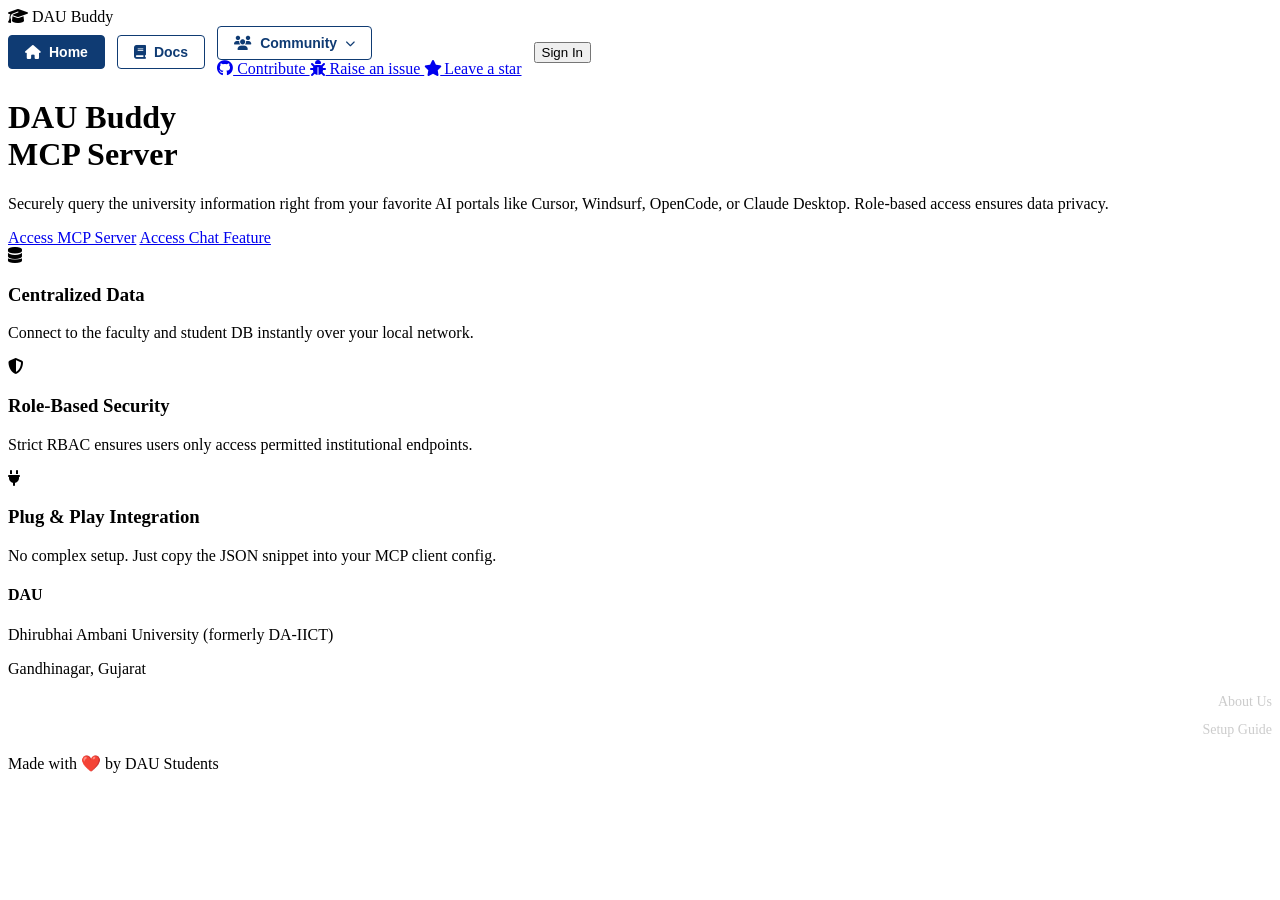
==== frontend/html/index.html @ 4c7ee524 "Updated Chat Button" ====
<!DOCTYPE html>
<html lang="en">

<head>
    <meta charset="UTF-8">
    <meta name="viewport" content="width=device-width, initial-scale=1.0">
    <link rel="icon"
        href="data:image/svg+xml,<svg xmlns=%22http://www.w3.org/2000/svg%22 viewBox=%220 0 100 100%22><text y=%22.9em%22 font-size=%2290%22>🤖</text></svg>">
    <title>DAU Buddy</title>
    <meta name="description" content="DAU Buddy Login Interface">

    <!-- Google Fonts -->
    <link rel="preconnect" href="https://fonts.googleapis.com">
    <link rel="preconnect" href="https://fonts.gstatic.com" crossorigin>
    <link
        href="https://fonts.googleapis.com/css2?family=Inter:wght@300;400;500;600;700&family=Outfit:wght@400;500;600;700;800&display=swap"
        rel="stylesheet">

    <!-- FontAwesome -->
    <link rel="stylesheet" href="https://cdnjs.cloudflare.com/ajax/libs/font-awesome/6.4.0/css/all.min.css">

    <!-- Google Identity Services -->
    <script src="https://accounts.google.com/gsi/client" async defer></script>

    <!-- Stylesheet -->
    <link rel="stylesheet" href="/css/style.css?v=6">
</head>

<body>
    <!-- ── Landing View ──────────────────────────────────────────────── -->
    <div class="landing-view" id="landing-view">
        <div class="top-accent-bar"></div>
        <nav class="landing-nav">
            <div class="nav-brand">
                <i class="fa-solid fa-graduation-cap"></i>
                <span>DAU Buddy</span>
            </div>
            <div class="nav-links" style="display: flex; gap: 12px; align-items: center;">
                <button onclick="window.location.href='/'" class="nav-docs-btn nav-docs-btn-active"
                    style="padding: 8px 16px; background: #0f3b73; color: #ffffff; border: 1px solid #0f3b73; border-radius: 4px; cursor: pointer; font-weight: 600; font-size: 14px; font-family: 'Open Sans', sans-serif; display: flex; align-items: center; gap: 8px; transition: all 0.2s; text-decoration: none;">
                    <i class="fa-solid fa-house"></i> Home
                </button>
                <button onclick="window.location.href='/docs'" class="nav-docs-btn"
                    style="padding: 8px 16px; background: transparent; color: #0f3b73; border: 1px solid #0f3b73; border-radius: 4px; cursor: pointer; font-weight: 600; font-size: 14px; font-family: 'Open Sans', sans-serif; display: flex; align-items: center; gap: 8px; transition: all 0.2s; text-decoration: none;">
                    <i class="fa-solid fa-book"></i> Docs
                </button>
                <div class="community-dropdown-container">
                    <button class="nav-docs-btn"
                        style="padding: 8px 16px; background: transparent; color: #0f3b73; border: 1px solid #0f3b73; border-radius: 4px; cursor: pointer; font-weight: 600; font-size: 14px; font-family: 'Open Sans', sans-serif; display: flex; align-items: center; gap: 8px; transition: all 0.2s; text-decoration: none;">
                        <i class="fa-solid fa-users"></i> Community <i class="fa-solid fa-chevron-down"
                            style="font-size: 10px;"></i>
                    </button>
                    <div class="community-dropdown-menu">
                        <a href="https://github.com/Piyushtanwani/mcp-server/blob/Main/docs/contribution.md#contributing-to-dau-buddy-mcp-server"
                            target="_blank" class="community-dropdown-item">
                            <i class="fa-brands fa-github" style="width: 16px; text-align: center;"></i> Contribute
                        </a>
                        <a href="https://github.com/Piyushtanwani/mcp-server/issues/new/choose" target="_blank"
                            class="community-dropdown-item">
                            <i class="fa-solid fa-bug" style="width: 16px; text-align: center;"></i> Raise an issue
                        </a>
                        <a href="https://github.com/Piyushtanwani/mcp-server" target="_blank"
                            class="community-dropdown-item">
                            <i class="fa-solid fa-star" style="width: 16px; text-align: center;"></i> Leave a star
                        </a>
                    </div>
                </div>
                <button class="nav-signout-btn" id="nav-signin-btn">Sign In</button>
                <div class="profile-container" id="landing-profile-container"
                    style="position: relative; display: none;">
                    <img id="landing-profile-trigger" src="https://lh3.googleusercontent.com/a/default-user"
                        referrerpolicy="no-referrer" alt="Profile"
                        style="width: 40px; height: 40px; border-radius: 50%; cursor: pointer; border: 2px solid #0f3b73; transition: transform 0.2s; object-fit: cover;">

                    <div id="landing-profile-dropdown" class="profile-dropdown"
                        style="display: none; flex-direction: column; position: absolute; top: 50px; right: 0; background: #fff; border: 1px solid #e0e0e0; border-radius: 12px; box-shadow: 0 8px 24px rgba(0,0,0,0.1); width: 300px; z-index: 1000; overflow: hidden;">
                        <div class="profile-info"
                            style="position: relative; padding: 24px; text-align: center; border-bottom: 1px solid #f0f0f0;">
                            <button id="landing-close-profile-btn"
                                style="position: absolute; top: 12px; right: 12px; background: transparent; border: none; cursor: pointer; font-size: 18px; color: #555; transition: color 0.2s;"><i
                                    class="fa-solid fa-xmark"></i></button>
                            <img id="landing-dropdown-avatar" src="https://lh3.googleusercontent.com/a/default-user"
                                referrerpolicy="no-referrer"
                                style="width: 72px; height: 72px; border-radius: 50%; border: 2px solid #0f3b73; margin-bottom: 12px; object-fit: cover;">
                            <h3 id="landing-dropdown-name"
                                style="margin: 0 0 4px 0; font-size: 18px; color: #111; font-family: 'Open Sans', sans-serif; font-weight: 600;">
                                Welcome!</h3>
                            <p id="landing-dropdown-email"
                                style="margin: 0 0 8px 0; font-size: 14px; color: #555; font-family: 'Open Sans', sans-serif;">
                                Authenticated User</p>
                            <span id="landing-dropdown-role"
                                style="display: inline-block; background: #e0f2fe; color: #0284c7; padding: 4px 12px; border-radius: 12px; font-size: 12px; font-weight: 600; font-family: 'Open Sans', sans-serif; border: 1px solid #bae6fd;">Role</span>
                        </div>
                        <div class="profile-actions" style="padding: 8px;">
                            <button id="landing-nav-dashboard-btn" onclick="window.location.href='/maintainer'"
                                style="width: 100%; padding: 12px 16px; background: transparent; border: none; text-align: left; cursor: pointer; font-size: 15px; color: #333; font-family: 'Open Sans', sans-serif; border-radius: 8px; display: flex; align-items: center; gap: 12px; font-weight: 500; transition: background 0.2s;">
                                <i class="fa-solid fa-chart-line" style="color: #555; font-size: 18px;"></i> Analytics
                            </button>
                            <button id="landing-feedback-btn" class="nav-feedback-btn"
                                style="width: 100%; padding: 12px 16px; background: transparent; border: none; text-align: left; cursor: pointer; font-size: 15px; color: #333; font-family: 'Open Sans', sans-serif; border-radius: 8px; display: flex; align-items: center; gap: 12px; font-weight: 500; transition: background 0.2s;">
                                <i class="fa-regular fa-comment-dots" style="color: #555; font-size: 18px;"></i>
                                Feedback
                            </button>
                            <button id="landing-logout-btn"
                                style="width: 100%; padding: 12px 16px; background: transparent; border: none; text-align: left; cursor: pointer; font-size: 15px; color: #333; font-family: 'Open Sans', sans-serif; border-radius: 8px; display: flex; align-items: center; gap: 12px; font-weight: 500; transition: background 0.2s;">
                                <i class="fa-solid fa-arrow-right-from-bracket"
                                    style="color: #555; font-size: 18px;"></i> Sign out
                            </button>
                        </div>
                    </div>
                </div>
            </div>
        </nav>

        <header class="landing-hero">
            <div class="hero-content">
                <h1>DAU Buddy <br><span class="hero-highlight">MCP Server</span></h1>
                <p>Securely query the university information right from your favorite AI portals like Cursor, Windsurf,
                    OpenCode, or
                    Claude Desktop. Role-based access ensures data privacy.</p>
                <div class="hero-actions">
                    <a href="/api-keys" class="hero-btn primary">Access MCP Server</a>
                    <a href="/chat" class="hero-btn primary">Access Chat Feature</a>
                </div>
            </div>
        </header>

        <section class="landing-features">
            <div class="feature-card">
                <div class="feat-icon"><i class="fa-solid fa-database"></i></div>
                <h3>Centralized Data</h3>
                <p>Connect to the faculty and student DB instantly over your local network.</p>
            </div>
            <div class="feature-card">
                <div class="feat-icon"><i class="fa-solid fa-shield-halved"></i></div>
                <h3>Role-Based Security</h3>
                <p>Strict RBAC ensures users only access permitted institutional endpoints.</p>
            </div>
            <div class="feature-card">
                <div class="feat-icon"><i class="fa-solid fa-plug"></i></div>
                <h3>Plug & Play Integration</h3>
                <p>No complex setup. Just copy the JSON snippet into your MCP client config.</p>
            </div>
        </section>

        <footer class="landing-footer">
            <div class="footer-content">
                <div class="footer-brand">
                    <h4>DAU</h4>
                    <p>Dhirubhai Ambani University (formerly DA-IICT)</p>
                    <p>Gandhinagar, Gujarat</p>
                </div>
                <div class="footer-links" style="display: flex; flex-direction: column; gap: 12px; text-align: right;">
                    <a href="https://github.com/Piyushtanwani/mcp-server" target="_blank"
                        style="color: #cccccc; text-decoration: none; font-size: 14px; transition: color 0.2s;"
                        onmouseover="this.style.color='#ffffff'" onmouseout="this.style.color='#cccccc'">About Us</a>
                    <a href="/setup-guide"
                        style="color: #cccccc; text-decoration: none; font-size: 14px; transition: color 0.2s;"
                        onmouseover="this.style.color='#ffffff'" onmouseout="this.style.color='#cccccc'">Setup Guide</a>
                </div>
            </div>
            <div class="footer-bottom">
                <p>Made with ❤️ by DAU Students</p>
            </div>
        </footer>
    </div>



    <script src="/js/feedback.js"></script>
    <script src="/js/app.js"></script>

    <script src="/js/login-modal.js"></script>



</body>

</html>
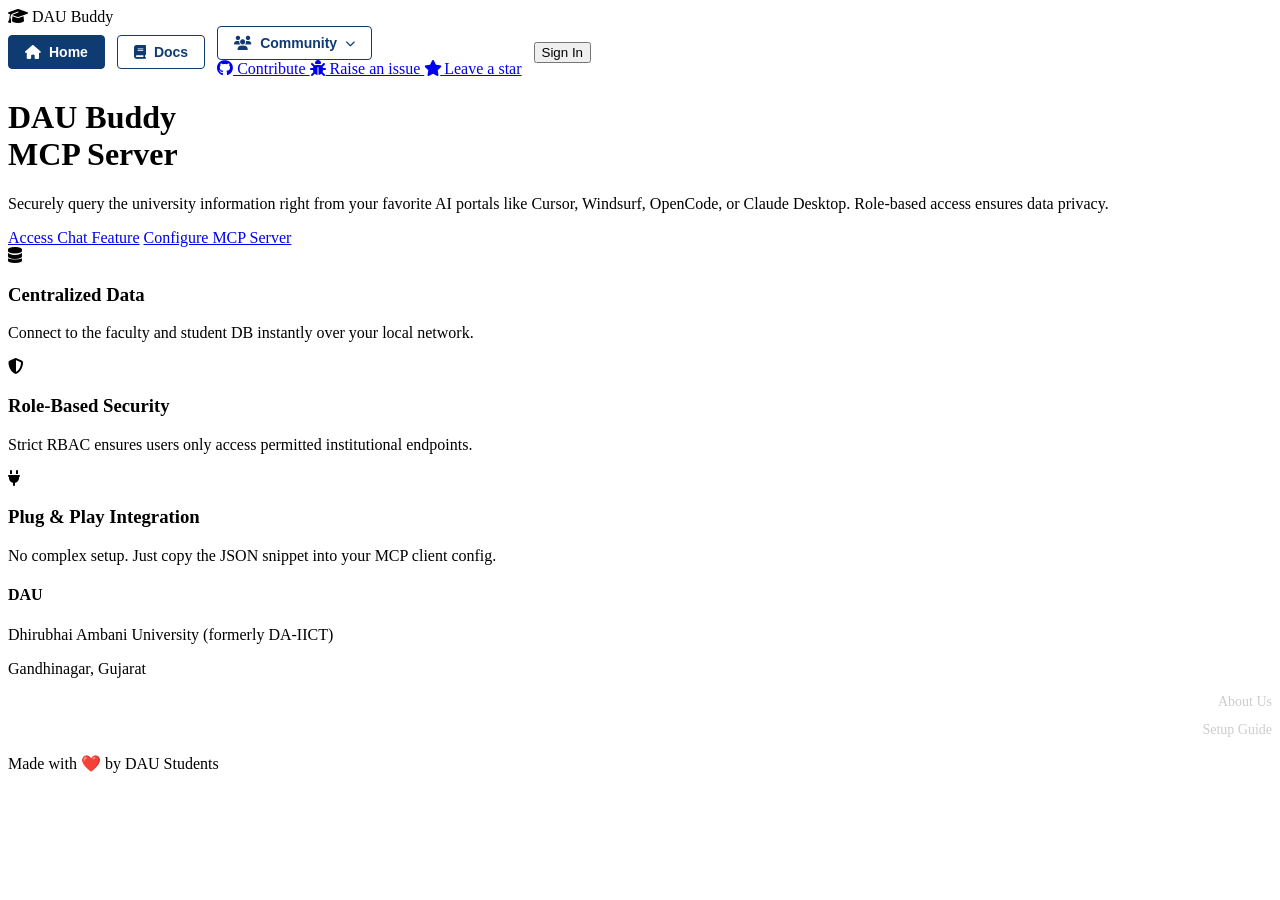
==== commit 86196ca2: "fix merge issues" ====
--- a/frontend/html/index.html
+++ b/frontend/html/index.html
@@ -4,9 +4,8 @@
 <head>
     <meta charset="UTF-8">
     <meta name="viewport" content="width=device-width, initial-scale=1.0">
-    <link rel="icon"
-        href="data:image/svg+xml,<svg xmlns=%22http://www.w3.org/2000/svg%22 viewBox=%220 0 100 100%22><text y=%22.9em%22 font-size=%2290%22>🤖</text></svg>">
-    <title>DAU Buddy</title>
+    <link rel="icon" href="data:image/svg+xml,<svg xmlns=%22http://www.w3.org/2000/svg%22 viewBox=%220 0 100 100%22><text y=%22.9em%22 font-size=%2290%22>🤖</text></svg>">
+  <title>DAU Buddy</title>
     <meta name="description" content="DAU Buddy Login Interface">
 
     <!-- Google Fonts -->
@@ -119,8 +118,8 @@
                     OpenCode, or
                     Claude Desktop. Role-based access ensures data privacy.</p>
                 <div class="hero-actions">
-                    <a href="/api-keys" class="hero-btn primary">Access MCP Server</a>
-                    <a href="/chat" class="hero-btn primary">Access Chat Feature</a>
+			<a href="/chat" class="hero-btn secondary">Access Chat Feature</a>                    
+			<a href="/api-keys" class="hero-btn primary">Configure MCP Server</a>                    
                 </div>
             </div>
         </header>
@@ -172,8 +171,7 @@
 
     <script src="/js/login-modal.js"></script>
 
-
+    
 
 </body>
-
-</html>+</html>
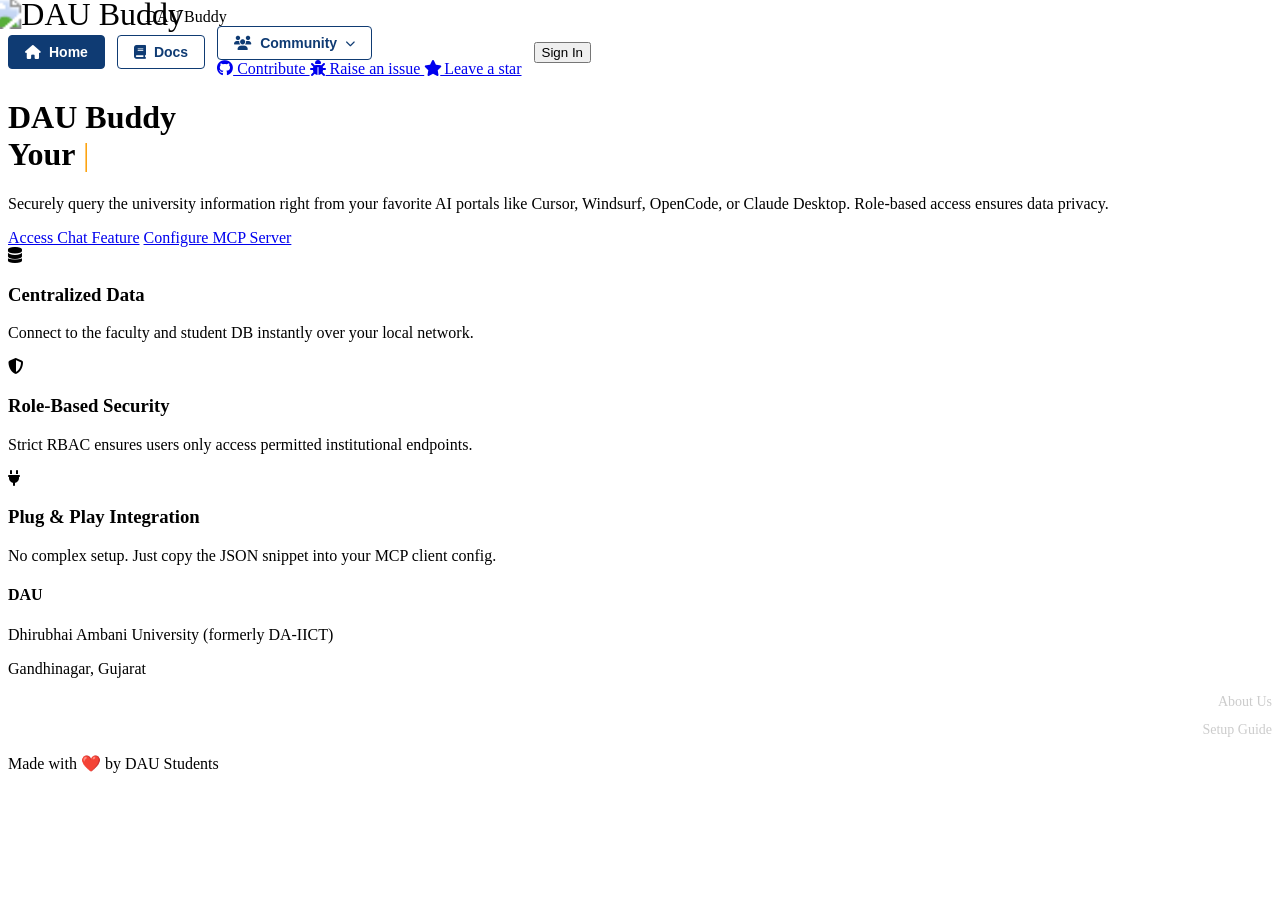
==== commit c463a88b: "Update DAU Buddy UI: add new icons, typing animation, update favicons" ====
--- a/frontend/html/index.html
+++ b/frontend/html/index.html
@@ -4,8 +4,8 @@
 <head>
     <meta charset="UTF-8">
     <meta name="viewport" content="width=device-width, initial-scale=1.0">
-    <link rel="icon" href="data:image/svg+xml,<svg xmlns=%22http://www.w3.org/2000/svg%22 viewBox=%220 0 100 100%22><text y=%22.9em%22 font-size=%2290%22>🤖</text></svg>">
-  <title>DAU Buddy</title>
+    <link rel="icon" href="/assets/favicon.png">
+    <title>DAU Buddy</title>
     <meta name="description" content="DAU Buddy Login Interface">
 
     <!-- Google Fonts -->
@@ -31,7 +31,8 @@
         <div class="top-accent-bar"></div>
         <nav class="landing-nav">
             <div class="nav-brand">
-                <i class="fa-solid fa-graduation-cap"></i>
+                <img src="/assets/dau_buddy_icon.png" alt="DAU Buddy"
+                    style="width: 24px; height: 24px; object-fit: contain; transform: scale(2.0) translate(6px, -1px); transform-origin: center; margin: 0 18px;">
                 <span>DAU Buddy</span>
             </div>
             <div class="nav-links" style="display: flex; gap: 12px; align-items: center;">
@@ -113,13 +114,13 @@
 
         <header class="landing-hero">
             <div class="hero-content">
-                <h1>DAU Buddy <br><span class="hero-highlight">MCP Server</span></h1>
+                <h1>DAU Buddy <br><span class="hero-highlight" id="typewriter"></span><span class="cursor">|</span></h1>
                 <p>Securely query the university information right from your favorite AI portals like Cursor, Windsurf,
                     OpenCode, or
                     Claude Desktop. Role-based access ensures data privacy.</p>
                 <div class="hero-actions">
-			<a href="/chat" class="hero-btn secondary">Access Chat Feature</a>                    
-			<a href="/api-keys" class="hero-btn primary">Configure MCP Server</a>                    
+                    <a href="/chat" class="hero-btn secondary">Access Chat Feature</a>
+                    <a href="/api-keys" class="hero-btn primary">Configure MCP Server</a>
                 </div>
             </div>
         </header>
@@ -171,7 +172,50 @@
 
     <script src="/js/login-modal.js"></script>
 
-    
-
+    <script>
+        const textToType = "Your AI Campus Guide";
+        const typewriterElement = document.getElementById('typewriter');
+        let i = 0;
+        let isDeleting = false;
+
+        function typeWriter() {
+            if (!isDeleting && i <= textToType.length) {
+                typewriterElement.innerHTML = textToType.substring(0, i);
+                i++;
+                if (i <= textToType.length) {
+                    setTimeout(typeWriter, 100); // Typing speed
+                } else {
+                    isDeleting = true;
+                    setTimeout(typeWriter, 2000); // Wait before deleting
+                }
+            } else if (isDeleting && i >= 0) {
+                typewriterElement.innerHTML = textToType.substring(0, i);
+                i--;
+                if (i >= 0) {
+                    setTimeout(typeWriter, 40); // Deleting speed
+                } else {
+                    isDeleting = false;
+                    setTimeout(typeWriter, 500); // Wait before typing again
+                }
+            }
+        }
+
+        // Start typing after a short delay
+        setTimeout(typeWriter, 500);
+    </script>
+    <style>
+        .cursor {
+            color: #fca311;
+            font-weight: 300;
+            animation: blink 1s step-end infinite;
+        }
+
+        @keyframes blink {
+            50% {
+                opacity: 0;
+            }
+        }
+    </style>
 </body>
-</html>
+
+</html>
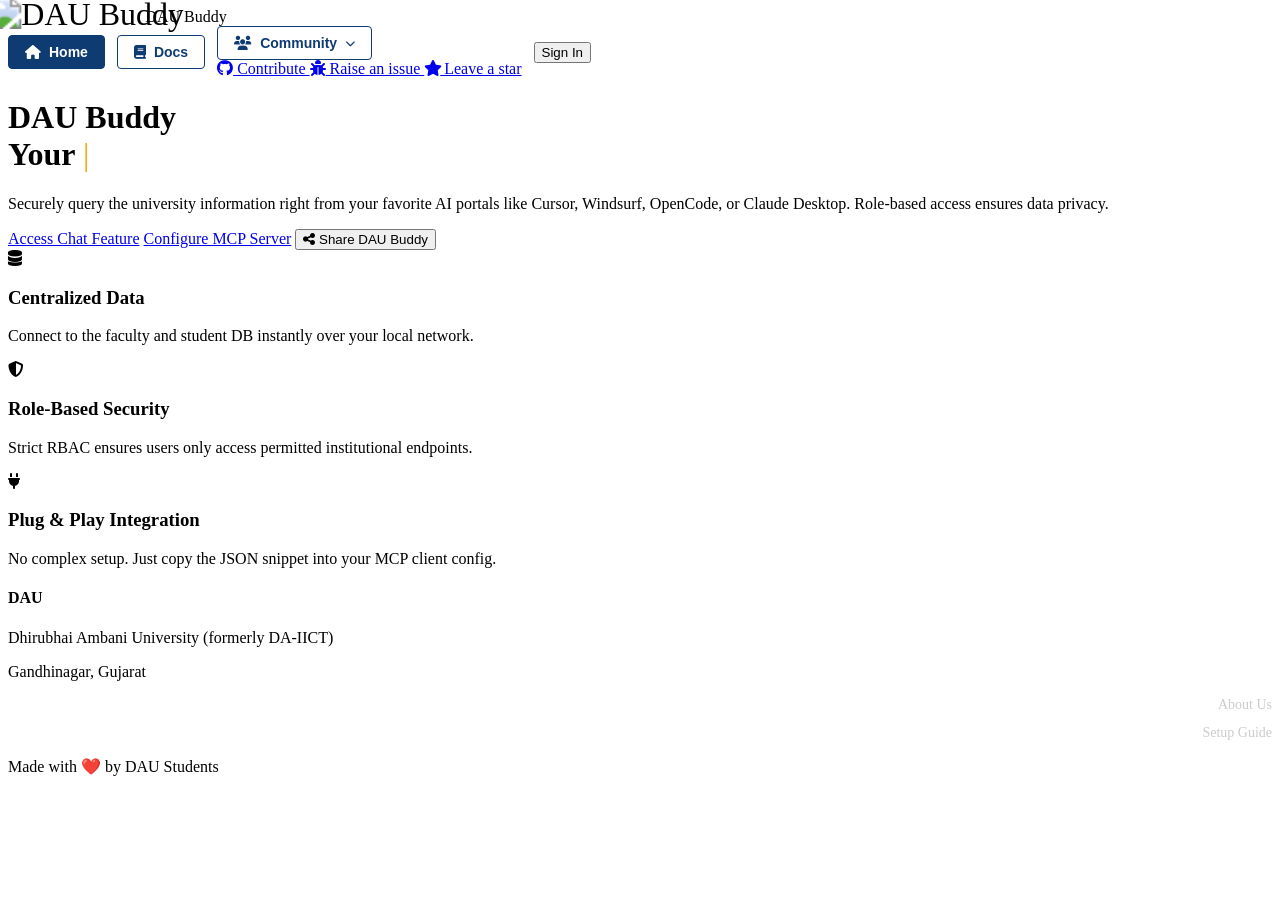
==== commit 1ab7e3cf: "feat: add WhatsApp share CTA" ====
--- a/frontend/html/index.html
+++ b/frontend/html/index.html
@@ -121,6 +121,10 @@
                 <div class="hero-actions">
                     <a href="/chat" class="hero-btn secondary">Access Chat Feature</a>
                     <a href="/api-keys" class="hero-btn primary">Configure MCP Server</a>
+                    <button type="button" class="hero-btn secondary hero-share-btn" data-share>
+                        <i class="fa-solid fa-share-nodes" aria-hidden="true"></i>
+                        <span>Share DAU Buddy</span>
+                    </button>
                 </div>
             </div>
         </header>
